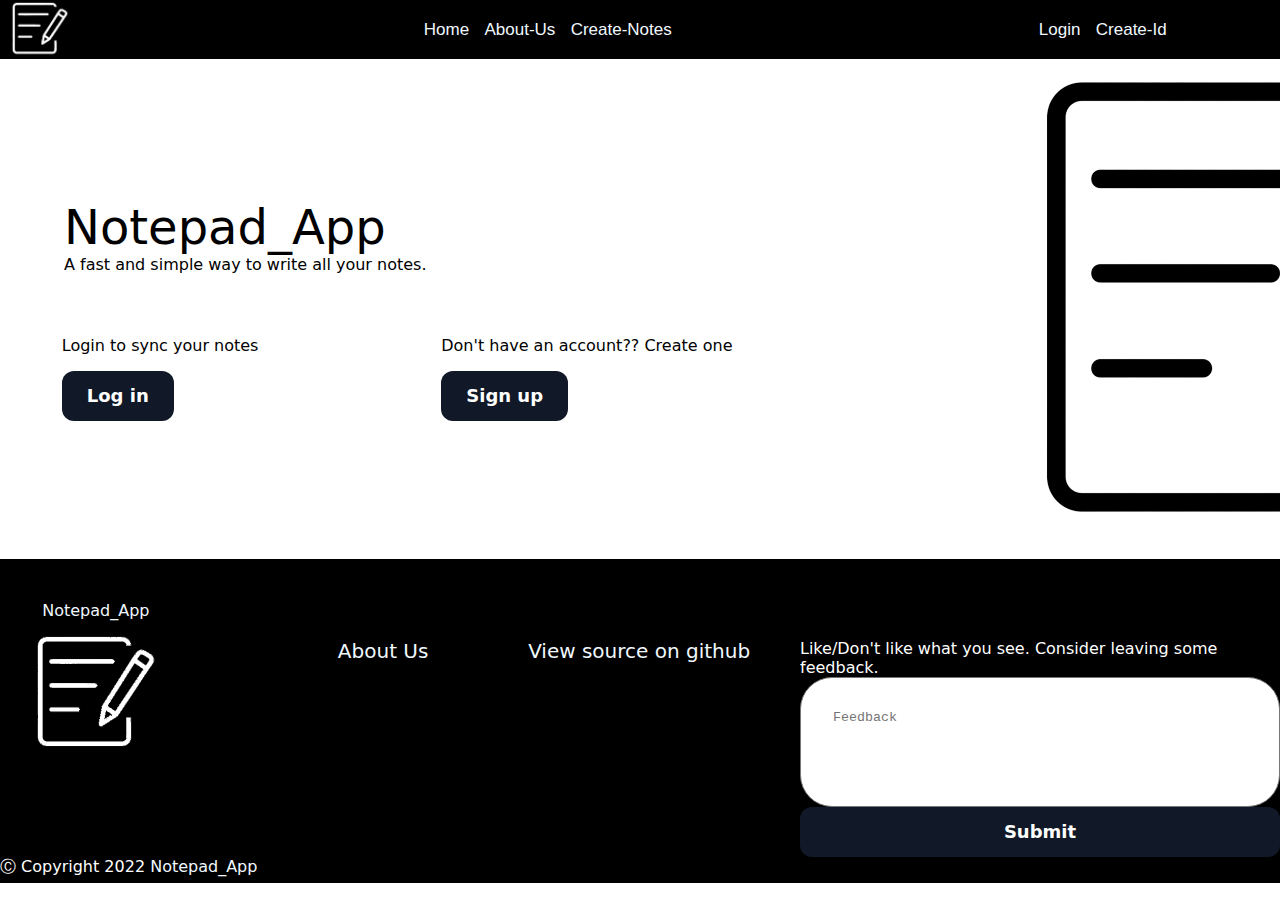
==== index.html @ cb176220 "Merge branch 'main' into content" ====
<!DOCTYPE html>
<html lang="en" >
<head>
  <meta charset="UTF-8">
  <title>Notepad_App</title>
  <link rel="stylesheet" href="src/style.css">
<html lang="en">
<body>
	<script>0</script>
	<nav class="navg">
		<div><img src="src/notepad-image_dark.png" alt="notepad-logo" class="logo-image"></div>
		<div class="f-nav">
			<a href="#">Home</a> 
			<a href="#">About-Us</a> 
			<a href="#">Create-Notes</a> 
		</div>
		<div class="s-nav">
			<a href="#">Login</a> 
			<a href="#">Create-Id</a>
		</div>
	</nav>
	<main>
		<div id="details">
			<div id="intro">
				<div id="heading">Notepad_App</div>
				<div id="content">A fast and simple way to write all your notes.</div>
			</div>
			<div id="log-in-main">
				<div id="content">Login to sync your notes</div>
				<button class="button">Log in</button>
			</div>
			<div id="sign-in-main">
				<div id="content">Don't have an account?? Create one</div>
				<button class="button">Sign up</button>
			</div>
		</div>
		<div id="image-wrapper">
			<img src="src/notepad-image.png" alt="notepad-image">
		</div>
	</main>
	<footer>
		<div class="footer-logo">
			<div id="footer-logo-text"><a href="#">Notepad_App</a></div>
			<a href="#"><img src="src/notepad-image_dark.png" alt="logo-image" class="footer-logo-image"></a>
		</div>
		<div class="links">
			<a href="About-Us">About Us</a>
			<a href="https://github.com/JatinKumarKushwaha/notepad_app">View source on github</a>
		</div>
		<section class="feedback">
			Like/Don't like what you see.
			Consider leaving some feedback.
			<textarea placeholder="Feedback" name="feedback" id="feedback-textbox" cols="30" rows="10"></textarea>
			<button class="button" id="submit-feedback">Submit</button>
		</section>
		<div class="liesence-text">&#9400; Copyright 2022 <a href="https://github.com/JatinKumarKushwaha/notepad_app">Notepad_App </a></div>
	</footer>
</body>
</html>
---- src/style.css ----
@import url(footer.css);
@import url(nav.css);
@import url(content.css);
@import url(button.css);

:root {
	font-size: 16px;
}

body {
	background: #fff;
	font-family: sans;
	margin: 0;
	padding: 0;
}
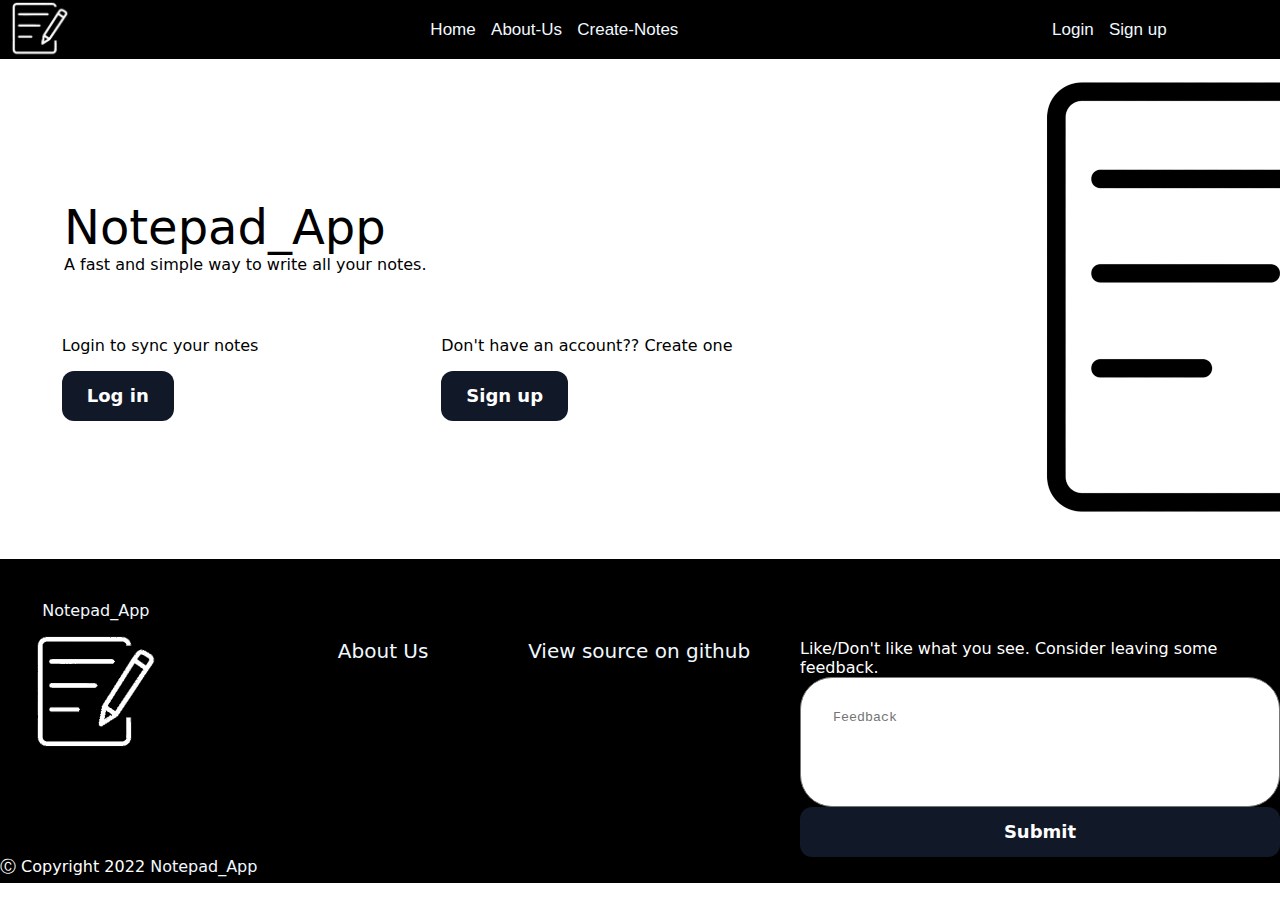
==== commit 09666464: "changed create-id to sign up" ====
--- a/index.html
+++ b/index.html
@@ -16,7 +16,7 @@
 		</div>
 		<div class="s-nav">
 			<a href="#">Login</a> 
-			<a href="#">Create-Id</a>
+			<a href="#">Sign up</a>
 		</div>
 	</nav>
 	<main>
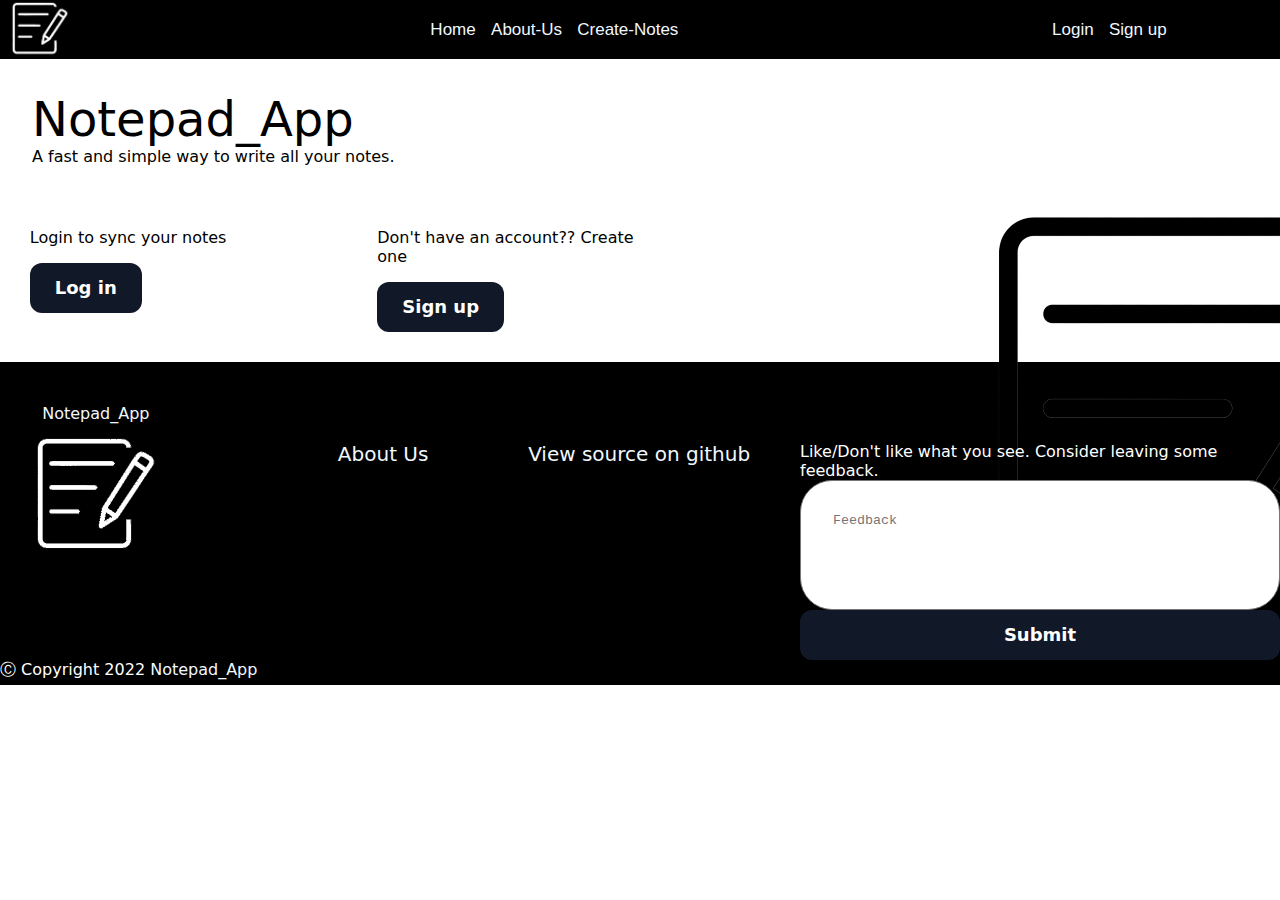
==== commit 98406444: "fix for image" ====
--- a/index.html
+++ b/index.html
@@ -34,7 +34,7 @@
 				<button class="button">Sign up</button>
 			</div>
 		</div>
-		<div id="image-wrapper">
+		<div class="image-wrapper">
 			<img src="src/notepad-image.png" alt="notepad-image">
 		</div>
 	</main>
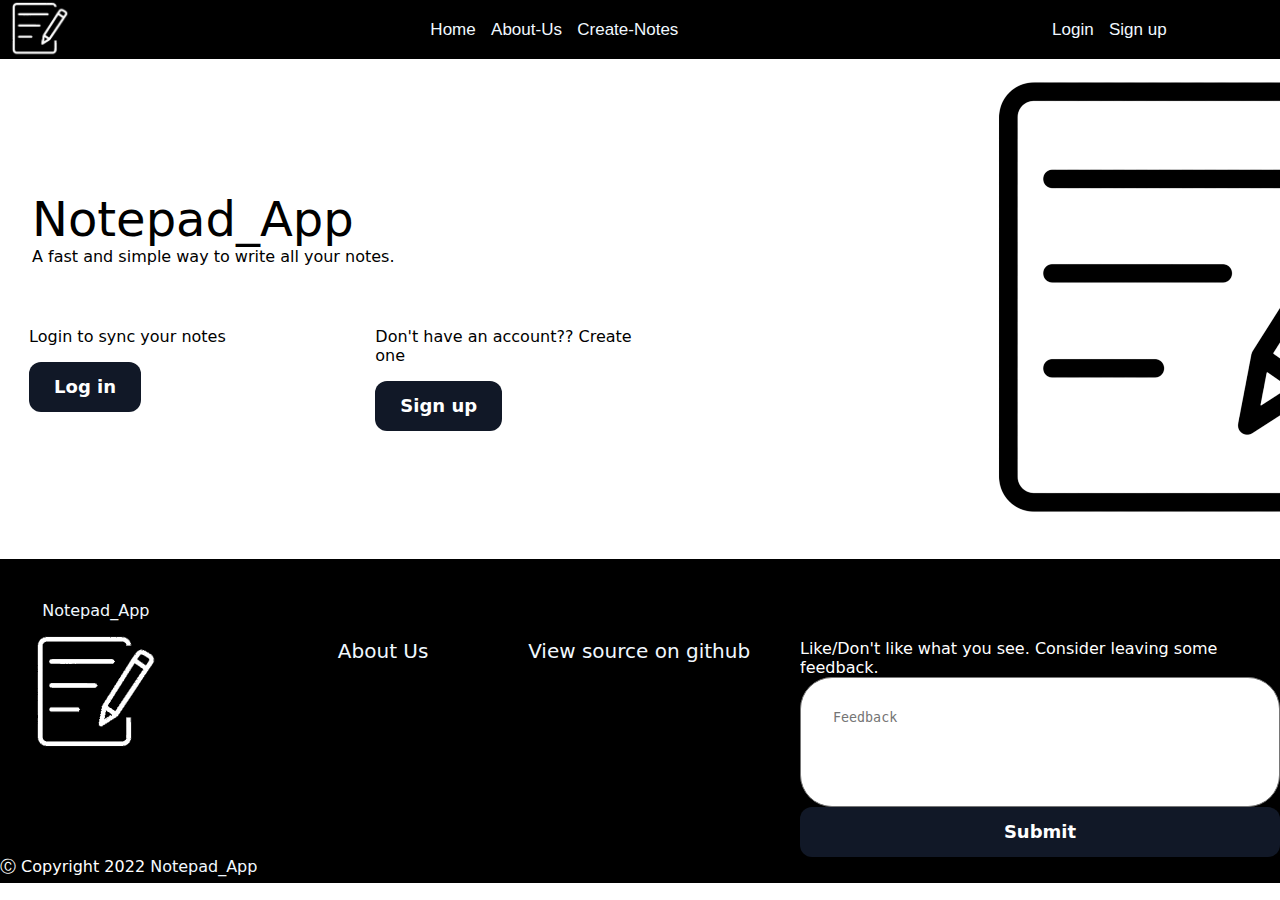
==== commit 4a2bf890: "fixed some links" ====
--- a/index.html
+++ b/index.html
@@ -10,13 +10,13 @@
 	<nav class="navg">
 		<div><img src="src/notepad-image_dark.png" alt="notepad-logo" class="logo-image"></div>
 		<div class="f-nav">
-			<a href="#">Home</a> 
-			<a href="#">About-Us</a> 
-			<a href="#">Create-Notes</a> 
+			<a href="index.html">Home</a> 
+			<a href="aboutus/aboutUs.html">About-Us</a> 
+			<a href="notepad/index.html">Create-Notes</a> 
 		</div>
 		<div class="s-nav">
-			<a href="#">Login</a> 
-			<a href="#">Sign up</a>
+			<a href="login/login.html">Login</a> 
+			<a href="sign-up/index.html">Sign up</a>
 		</div>
 	</nav>
 	<main>
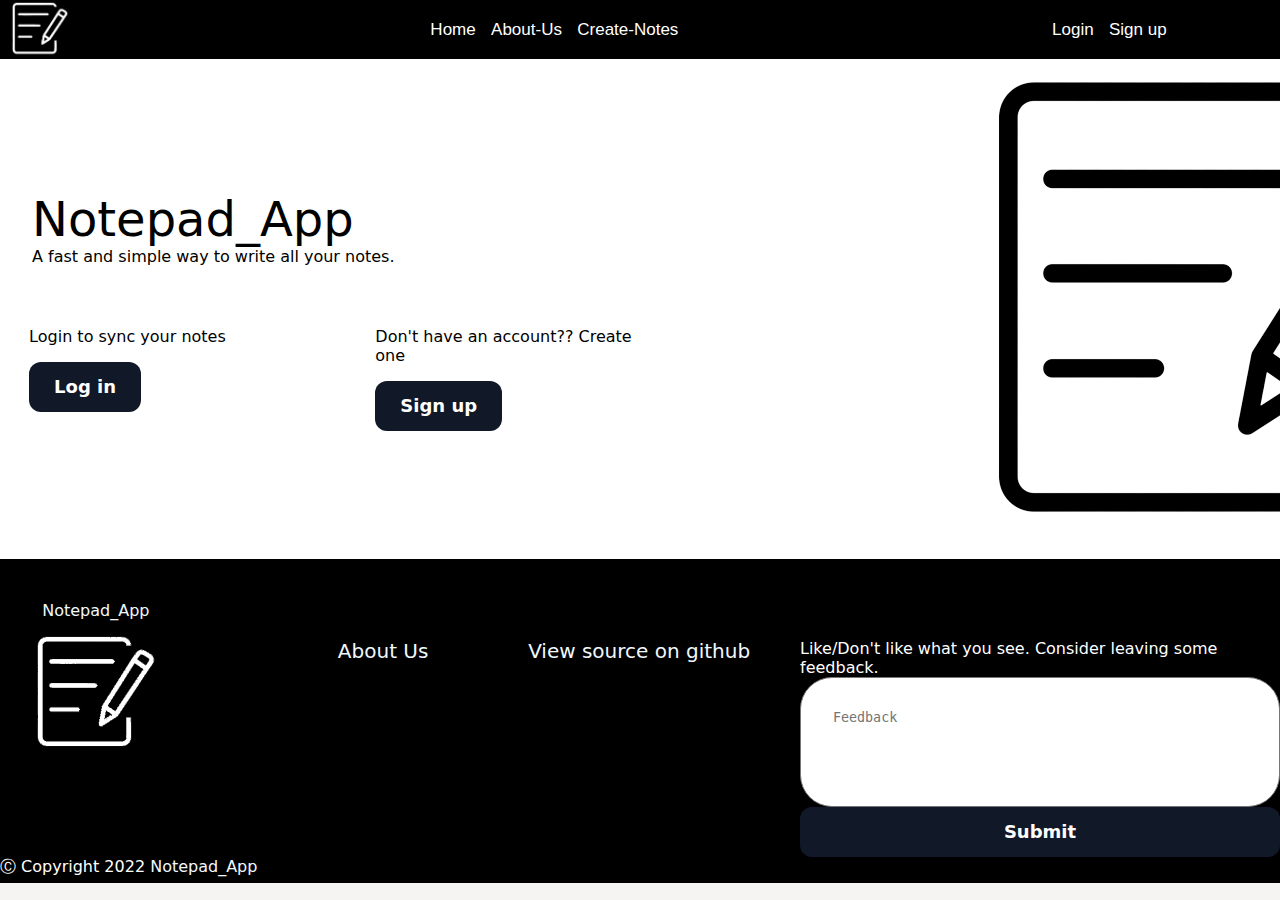
==== commit 97e53442: "restructured the project" ====
--- a/index.html
+++ b/index.html
@@ -1,22 +1,24 @@
 <!DOCTYPE html>
-<html lang="en" >
+<html lang="en">
+
 <head>
-  <meta charset="UTF-8">
-  <title>Notepad_App</title>
-  <link rel="stylesheet" href="src/style.css">
-<html lang="en">
+	<meta charset="UTF-8">
+	<title>Notepad_App</title>
+	<link rel="stylesheet" href="/css/style.css">
+	<html lang="en">
+
 <body>
 	<script>0</script>
 	<nav class="navg">
-		<div><img src="src/notepad-image_dark.png" alt="notepad-logo" class="logo-image"></div>
+		<div><img src="/images/notepad-image_dark.png" alt="notepad-logo" class="logo-image"></div>
 		<div class="f-nav">
-			<a href="index.html">Home</a> 
-			<a href="aboutus/aboutUs.html">About-Us</a> 
-			<a href="notepad/index.html">Create-Notes</a> 
+			<a href="/index.html">Home</a>
+			<a href="/pages/aboutus/aboutUs.html">About-Us</a>
+			<a href="/pages/notepad/index.html">Create-Notes</a>
 		</div>
 		<div class="s-nav">
-			<a href="login/login.html">Login</a> 
-			<a href="sign-up/index.html">Sign up</a>
+			<a href="/pages/login/login.html">Login</a>
+			<a href="/pages/sign-up/index.html">Sign up</a>
 		</div>
 	</nav>
 	<main>
@@ -27,24 +29,24 @@
 			</div>
 			<div id="log-in-main">
 				<div id="content">Login to sync your notes</div>
-				<button class="button">Log in</button>
+				<button onclick="document.location='/pages/login/login.html'" class="button">Log in</button>
 			</div>
 			<div id="sign-in-main">
 				<div id="content">Don't have an account?? Create one</div>
-				<button class="button">Sign up</button>
+				<button onclick="document.location='/pages/sign-up/index.html'" class="button">Sign up</button>
 			</div>
 		</div>
 		<div class="image-wrapper">
-			<img src="src/notepad-image.png" alt="notepad-image">
+			<img src="images/notepad-image.png" alt="notepad-image">
 		</div>
 	</main>
 	<footer>
 		<div class="footer-logo">
 			<div id="footer-logo-text"><a href="#">Notepad_App</a></div>
-			<a href="#"><img src="src/notepad-image_dark.png" alt="logo-image" class="footer-logo-image"></a>
+			<a href="#"><img src="images/notepad-image_dark.png" alt="logo-image" class="footer-logo-image"></a>
 		</div>
 		<div class="links">
-			<a href="About-Us">About Us</a>
+			<a href="/pages/aboutUs.html">About Us</a>
 			<a href="https://github.com/JatinKumarKushwaha/notepad_app">View source on github</a>
 		</div>
 		<section class="feedback">
@@ -53,7 +55,9 @@
 			<textarea placeholder="Feedback" name="feedback" id="feedback-textbox" cols="30" rows="10"></textarea>
 			<button class="button" id="submit-feedback">Submit</button>
 		</section>
-		<div class="liesence-text">&#9400; Copyright 2022 <a href="https://github.com/JatinKumarKushwaha/notepad_app">Notepad_App </a></div>
+		<div class="liesence-text">&#9400; Copyright 2022 <a
+				href="https://github.com/JatinKumarKushwaha/notepad_app">Notepad_App </a></div>
 	</footer>
 </body>
-</html>
+
+</html>--- a/css/style.css
+++ b/css/style.css
@@ -0,0 +1,35 @@
+@import url(footer.css);
+@import url(nav.css);
+@import url(content.css);
+@import url(button.css);
+
+@media (prefers-color-scheme: light) {
+	:root {
+		--text: #060404;
+		--background: #f6f3f3;
+		--primary: #9e0a0a;
+		--secondary: #111827;
+		--accent: #836363;
+		font-size: 16px;
+	}
+}
+
+@media (prefers-color-scheme: dark) {
+	:root {
+		--text: #fbf9f9;
+		--background: #0c0909;
+		--primary: #f56161;
+		--secondary: #d8dfee;
+		--accent: #9c7c7c;
+		font-size: 16px;
+	}
+}
+
+
+
+body {
+	background: var(--background);
+	font-family: sans;
+	margin: 0;
+	padding: 0;
+}